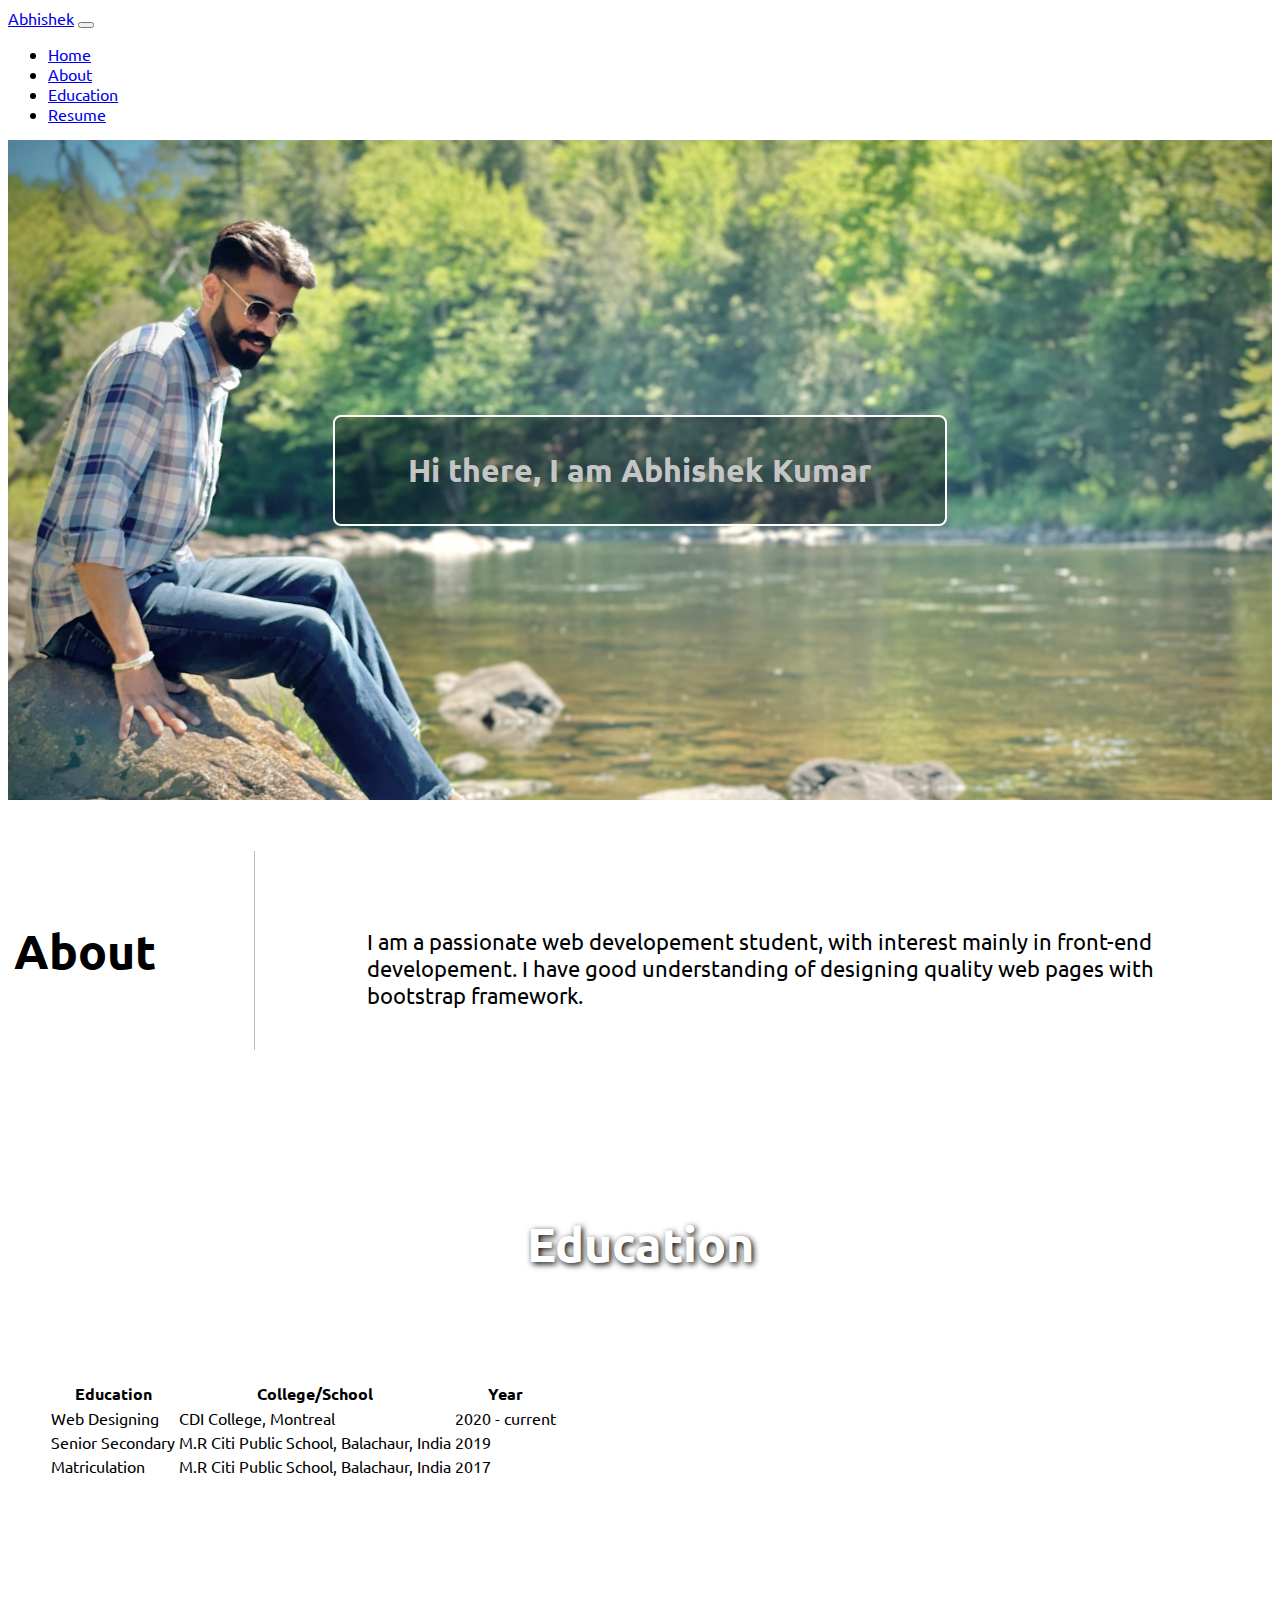
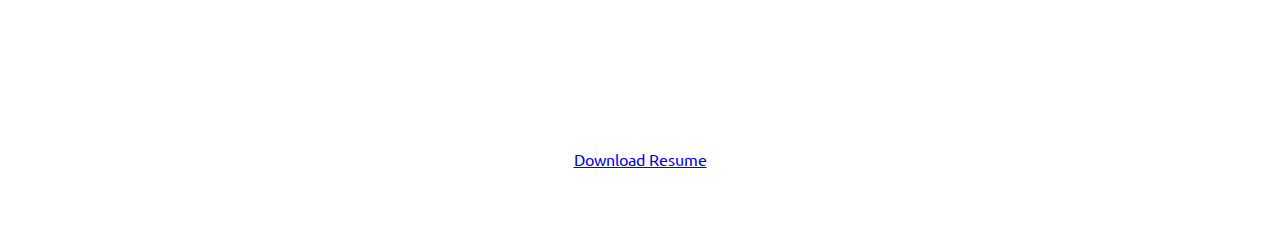
==== index.html @ d24a1029 "new design" ====
<!DOCTYPE html>
<html lang="en">
<head>
    <meta charset="UTF-8">
    <meta http-equiv="X-UA-Compatible" content="IE=edge">
    <meta name="viewport" content="width=device-width, initial-scale=1.0">

    <title>Portfolio</title>
    
    <link rel="preconnect" href="https://fonts.googleapis.com">
    <link rel="preconnect" href="https://fonts.gstatic.com" crossorigin>
    <link href="https://fonts.googleapis.com/css2?family=Ubuntu:wght@300;400&display=swap" rel="stylesheet"> 
   
    <link href="https://cdn.jsdelivr.net/npm/bootstrap@5.0.2/dist/css/bootstrap.min.css" rel="stylesheet" integrity="sha384-EVSTQN3/azprG1Anm3QDgpJLIm9Nao0Yz1ztcQTwFspd3yD65VohhpuuCOmLASjC" crossorigin="anonymous">
    <link rel="stylesheet" href="css/style.css">
</head>
<body>
    <nav class="navbar navbar-expand-lg navbar-light bg-light">
        <div class="container-fluid">
          <a class="navbar-brand" href="#">Abhishek</a>
          <button class="navbar-toggler" type="button" data-bs-toggle="collapse" data-bs-target="#navbarSupportedContent" aria-controls="navbarSupportedContent" aria-expanded="false" aria-label="Toggle navigation">
            <span class="navbar-toggler-icon"></span>
          </button>
          <div class="collapse navbar-collapse" id="navbarSupportedContent">
            <ul class="navbar-nav me-auto mb-2 mb-lg-0">
              <li class="nav-item">
                <a class="nav-link " aria-current="page" href="#">Home</a>
              </li>
              <li class="nav-item">
                <a class="nav-link " aria-current="page" href="#about">About</a>
              </li>
              <li class="nav-item">
                <a class="nav-link " aria-current="page" href="#education">Education</a>
              </li>
              <li class="nav-item">
                <a class="nav-link " aria-current="page" href="#resume">Resume</a>
              </li>
            </ul>
        </div>
        </div>
      </nav>
      <main>
          <div id="banner" class="col-12">
                    <h1 class="bannerHeading">
                        Hi there, I am Abhishek Kumar
                    </h1>
          </div>

          <div id="about" class="container">
            
            <div class="titleContainer">
                <h2 class="title">About</h2>
              </div>

              <div class="aboutContainer">
                <p class="about">
                    I am a passionate web developement student, with interest mainly in front-end developement. I have good understanding of designing 
                    quality web pages with bootstrap framework.
                </p>
              </div>    
            </div>

            <div  id="education">

              
                    <h2 class="titleEducation"><span style="padding-bottom: 6px;border-bottom: 14px double;"    >Education</span></h2>
                 

                <table class="table table-hover">
                   
                        <tr class="table-warning">
                            <th>Education</th>
                            <th>College/School</th>
                            <th>Year</th>
                        </tr>
                    
                        <tr class="table-light">
                            <td>Web Designing</td>
                            <td>CDI College, Montreal</td>
                            <td>2020 - current</td>
                        </tr>
                        
                        <tr class="table-light">
                            <td>Senior Secondary</td>
                            <td>M.R Citi Public School, Balachaur, India</td>
                            <td>2019</td>
                        </tr>
                        
                        <tr class="table-light">
                            <td>Matriculation</td>
                            <td>M.R Citi Public School, Balachaur, India</td>
                            <td>2017</td>
                        </tr>

                </table>
            </div>

            <div id="resume" class="container">
                <a href="#resume" class="btn btn-primary" >Download Resume</a>
            </div>

      </main>

    <script src="https://ajax.googleapis.com/ajax/libs/jquery/3.6.0/jquery.min.js"></script>
    <script src="https://cdn.jsdelivr.net/npm/bootstrap@5.0.2/dist/js/bootstrap.bundle.min.js" integrity="sha384-MrcW6ZMFYlzcLA8Nl+NtUVF0sA7MsXsP1UyJoMp4YLEuNSfAP+JcXn/tWtIaxVXM" crossorigin="anonymous"></script>
</body>
</html>
---- css/style.css ----
*{
    font-family: 'Ubuntu', sans-serif;
}

#banner
{
    background-image: url('../imgs/IMG_0190.jpg');
    height:660px;
    background-repeat: no-repeat;
    background-size: cover;
    background-attachment:fixed;
    display:flex;
    align-items:center;
    justify-content: center;
}


.bannerHeading {
	border: 2px solid #fff;
	padding: 33px 73px;
	border-radius: 8px;
	background: #00000054;
	color: #c5c5c5;
}


.titleContainer {
	width: 45%;
	display: flex;
	justify-content: center;
	align-items: center;
}

.title
{
    width:95%;
    text-align:left;
    font-size: 3rem;
    font-weight: 900;
    margin-top: 40px;
    border-right: 1px solid #c6baba;
    padding: 69px 0px;
}

.aboutContainer {
	box-sizing: border-box;
	padding: 106px;
}

#about
{
    height: 300px;
    display:flex;
    flex-flow: row nowrap;
    font-size:1.4rem;
}

#education
{
    background-image: url('../imgs/montreal.jpg');
    background-repeat: no-repeat;
    background-attachment: fixed;
    background-size: cover;
    height:500px;
    padding:40px;
}

.titleEducation {
	font-size: 3rem;
	font-weight: 900;
	text-align: center;
	padding: 33px 33px 66px 33px;
	text-shadow: 2px 2px 6px black;
	color: white;
}

#resume {
	display: flex;
	align-items: center;
	justify-content: center;
	padding: 69px;
}
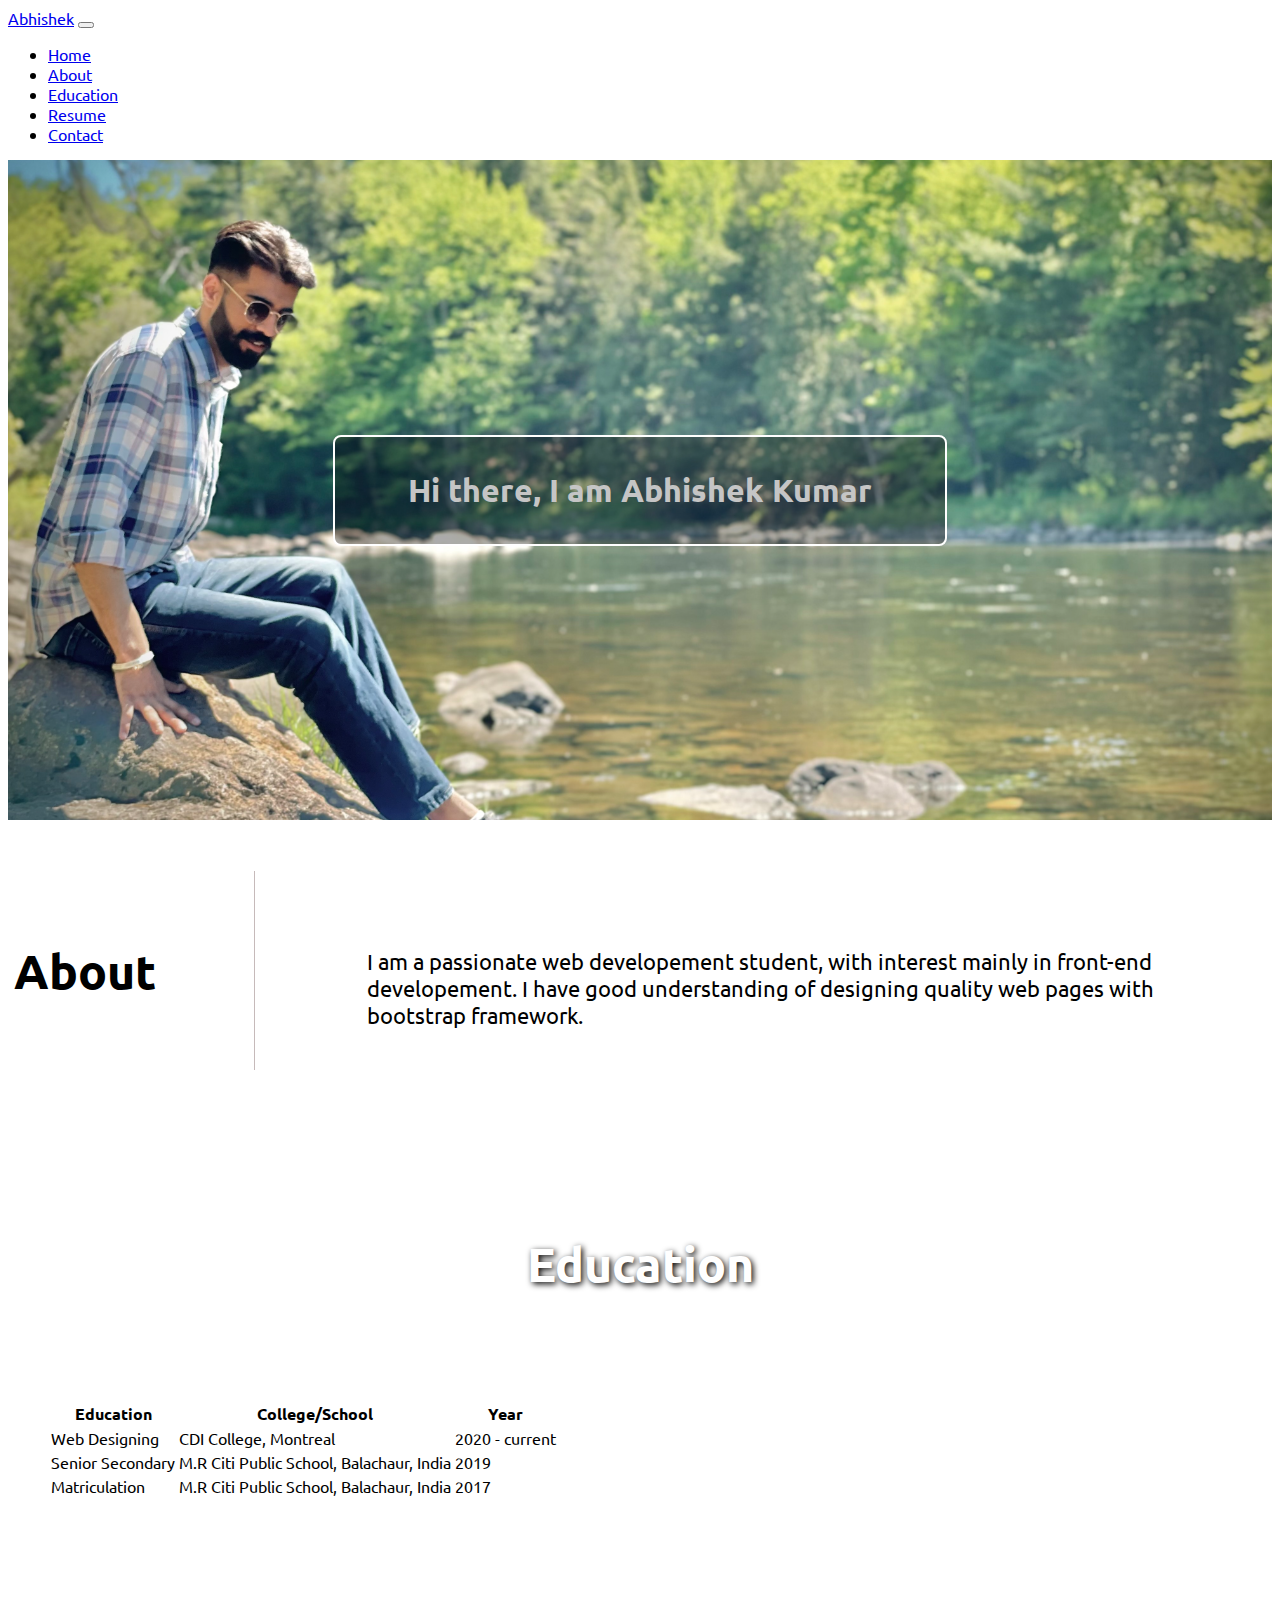
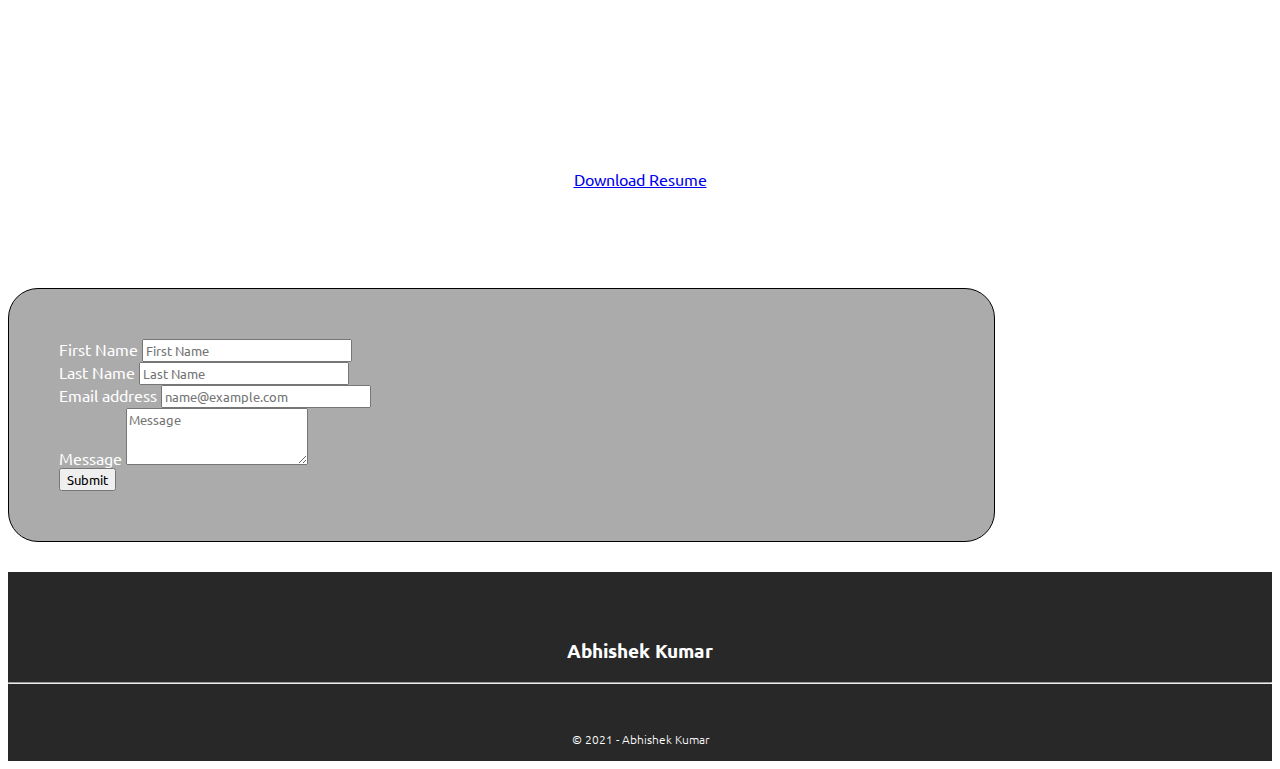
==== commit d5f5eb91: "contact form and resume added" ====
--- a/index.html
+++ b/index.html
@@ -15,7 +15,7 @@
     <link rel="stylesheet" href="css/style.css">
 </head>
 <body>
-    <nav class="navbar navbar-expand-lg navbar-light bg-light">
+    <nav class="navbar navbar-expand-lg navbar-light bg-light fixed-top">
         <div class="container-fluid">
           <a class="navbar-brand" href="#">Abhishek</a>
           <button class="navbar-toggler" type="button" data-bs-toggle="collapse" data-bs-target="#navbarSupportedContent" aria-controls="navbarSupportedContent" aria-expanded="false" aria-label="Toggle navigation">
@@ -34,6 +34,9 @@
               </li>
               <li class="nav-item">
                 <a class="nav-link " aria-current="page" href="#resume">Resume</a>
+              </li>
+              <li class="nav-item">
+                <a class="nav-link " aria-current="page" href="#contact">Contact</a>
               </li>
             </ul>
         </div>
@@ -96,10 +99,43 @@
             </div>
 
             <div id="resume" class="container">
-                <a href="#resume" class="btn btn-primary" >Download Resume</a>
+                <a href="./dpcs/Abhishek Kumar.pdf" target="_blank" class="btn btn-primary" >Download Resume</a>
+            </div>
+
+            <div id="contact">
+              <div class="container contactForm">
+                <div class="mb-3">
+                  <label for="exampleFormControlInput1" class="form-label">First Name</label>
+                  <input type="text" class="form-control" id="exampleFormControlInput1" placeholder="First Name">
+                </div>
+               
+                <div class="mb-3">
+                  <label for="exampleFormControlInput1" class="form-label">Last Name</label>
+                  <input type="text" class="form-control" id="exampleFormControlInput1" placeholder="Last Name">
+                </div>
+               
+              
+                <div class="mb-3">
+                  <label for="exampleFormControlInput1" class="form-label">Email address</label>
+                  <input type="email" class="form-control" id="exampleFormControlInput1" placeholder="name@example.com">
+                </div>
+                <div class="mb-3">
+                  <label for="exampleFormControlTextarea1" class="form-label">Message</label>
+                  <textarea placeholder="Message" class="form-control" id="exampleFormControlTextarea1" rows="3"></textarea>
+                </div>
+  
+                <div class="col-auto">
+                  <button type="submit" class="btn btn-success mb-3">Submit</button>
+                </div>
+              </div>
             </div>
 
       </main>
+      <footer>
+        <h3>Abhishek Kumar</h3>
+        <hr/>
+        <span style="margin-top: 47px;display: block;font-weight: 300;font-size: 12px;">© 2021 - Abhishek Kumar</span>
+      </footer>
 
     <script src="https://ajax.googleapis.com/ajax/libs/jquery/3.6.0/jquery.min.js"></script>
     <script src="https://cdn.jsdelivr.net/npm/bootstrap@5.0.2/dist/js/bootstrap.bundle.min.js" integrity="sha384-MrcW6ZMFYlzcLA8Nl+NtUVF0sA7MsXsP1UyJoMp4YLEuNSfAP+JcXn/tWtIaxVXM" crossorigin="anonymous"></script>
--- a/css/style.css
+++ b/css/style.css
@@ -80,3 +80,28 @@
 	justify-content: center;
 	padding: 69px;
 }
+
+#contact {
+	background-image: url('../imgs/map.jpg');
+	background-attachment: fixed;
+	background-repeat: no-repeat;
+	background-size: cover;
+    padding:30px 0px
+}
+
+.container.contactForm {
+	padding: 50px;
+	background: #00000054;
+	color: white;
+	border-radius: 30px;
+    border:1px solid black;
+    width:70%
+}
+
+footer {
+	background: #282828;
+	color: white;
+	text-align: center;
+	padding-top: 47px;
+	padding-bottom: 14px;
+}